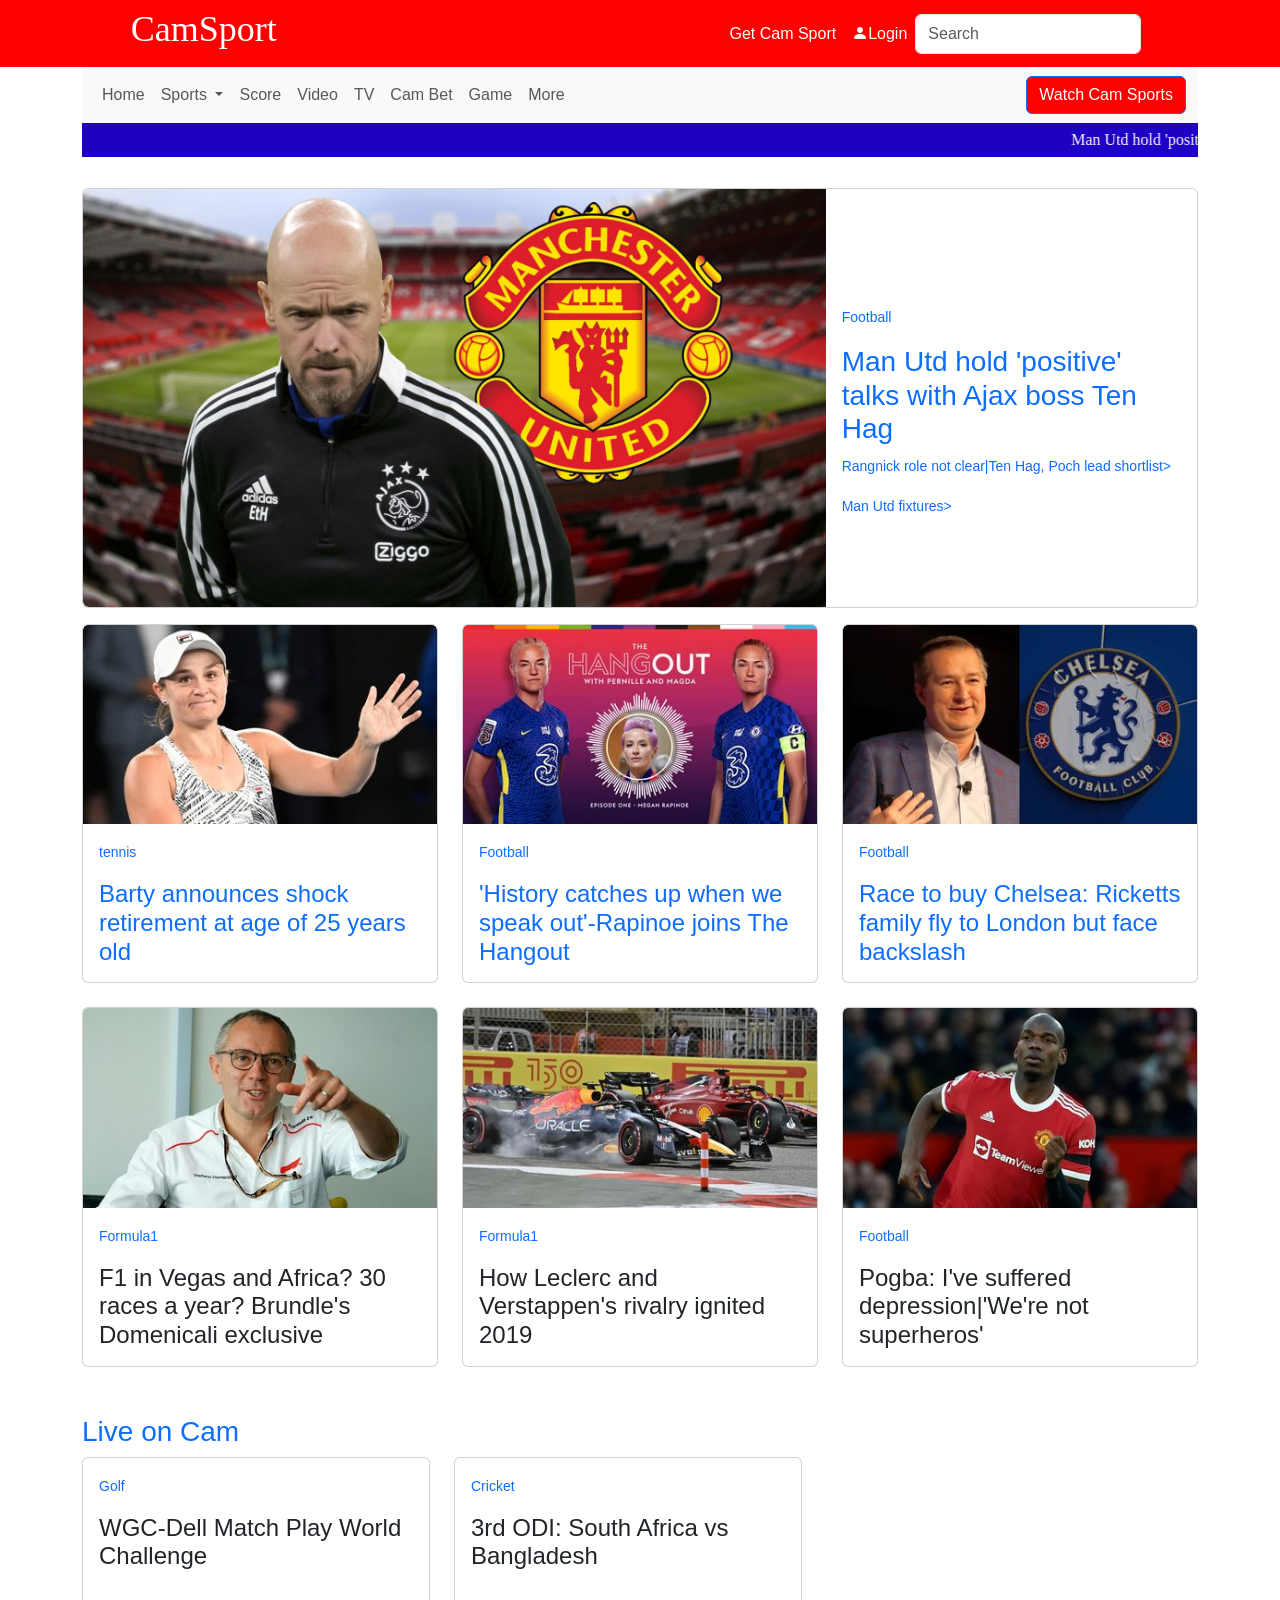
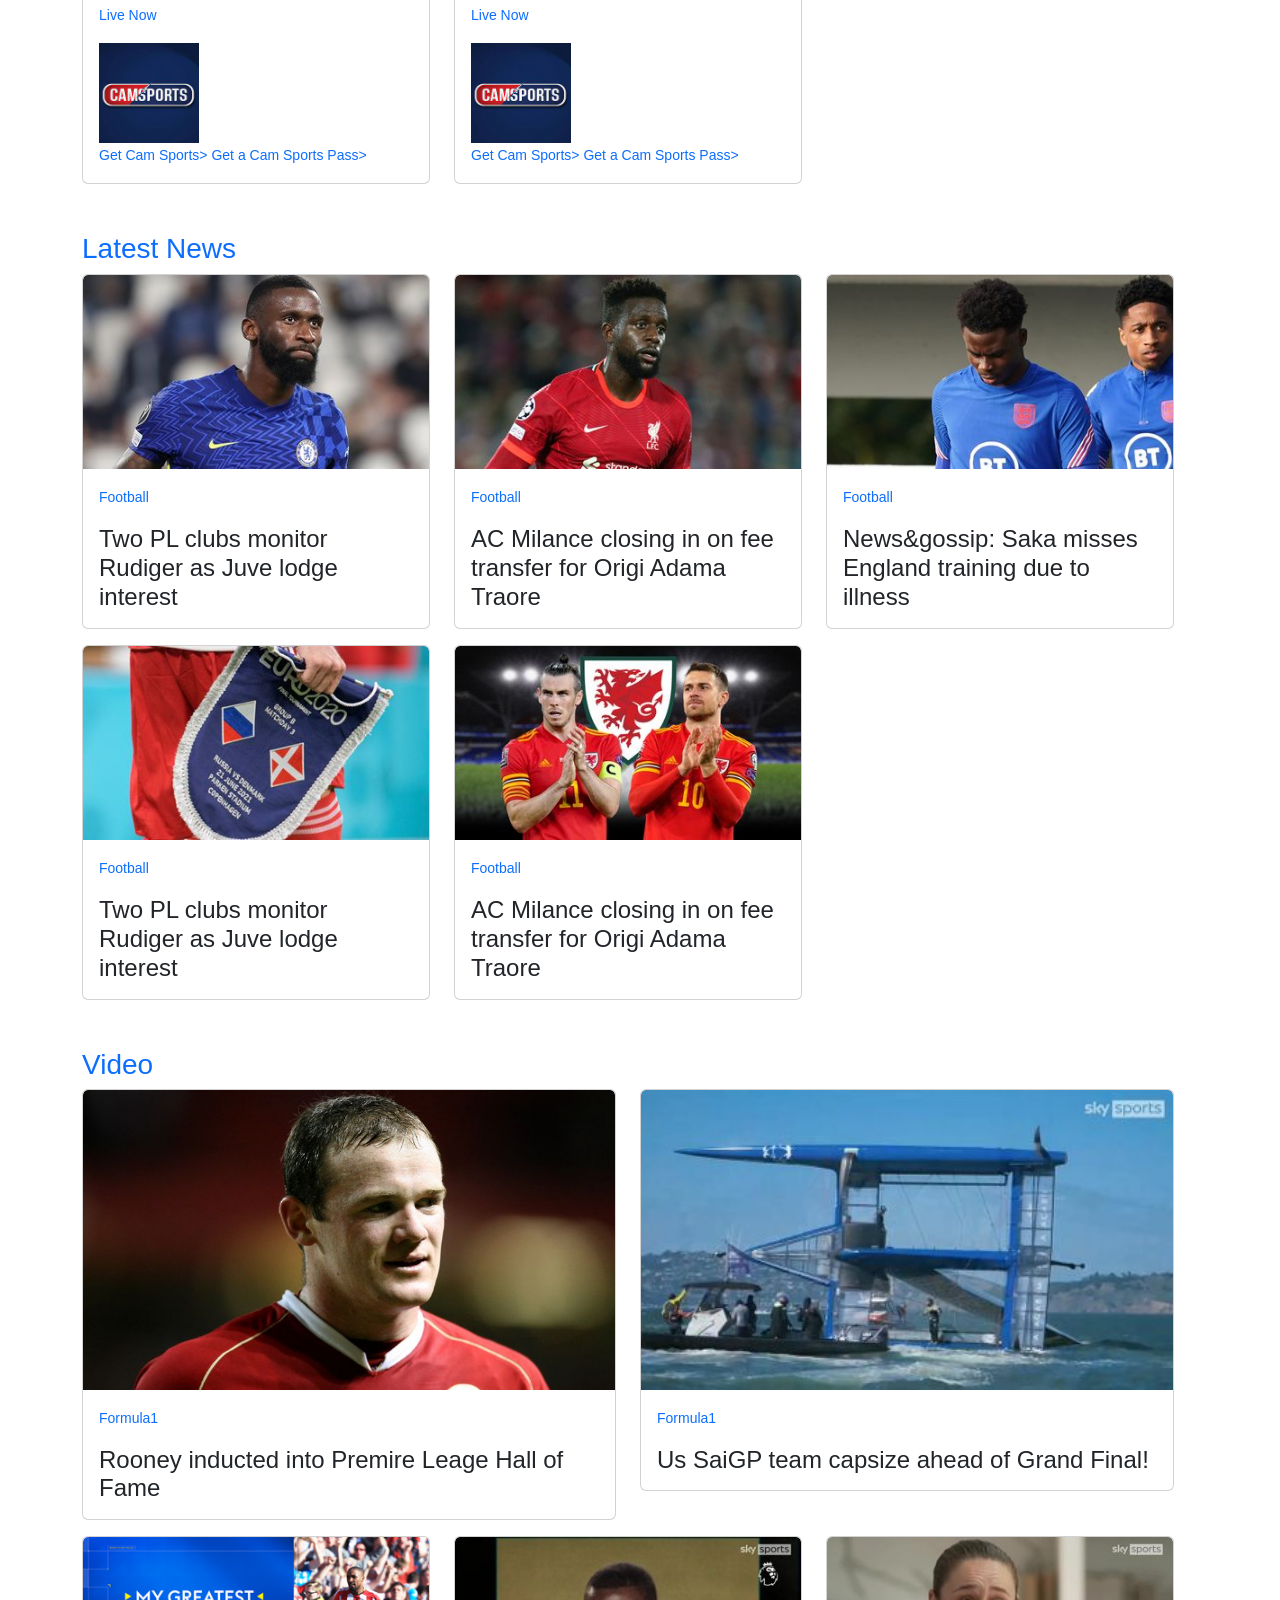
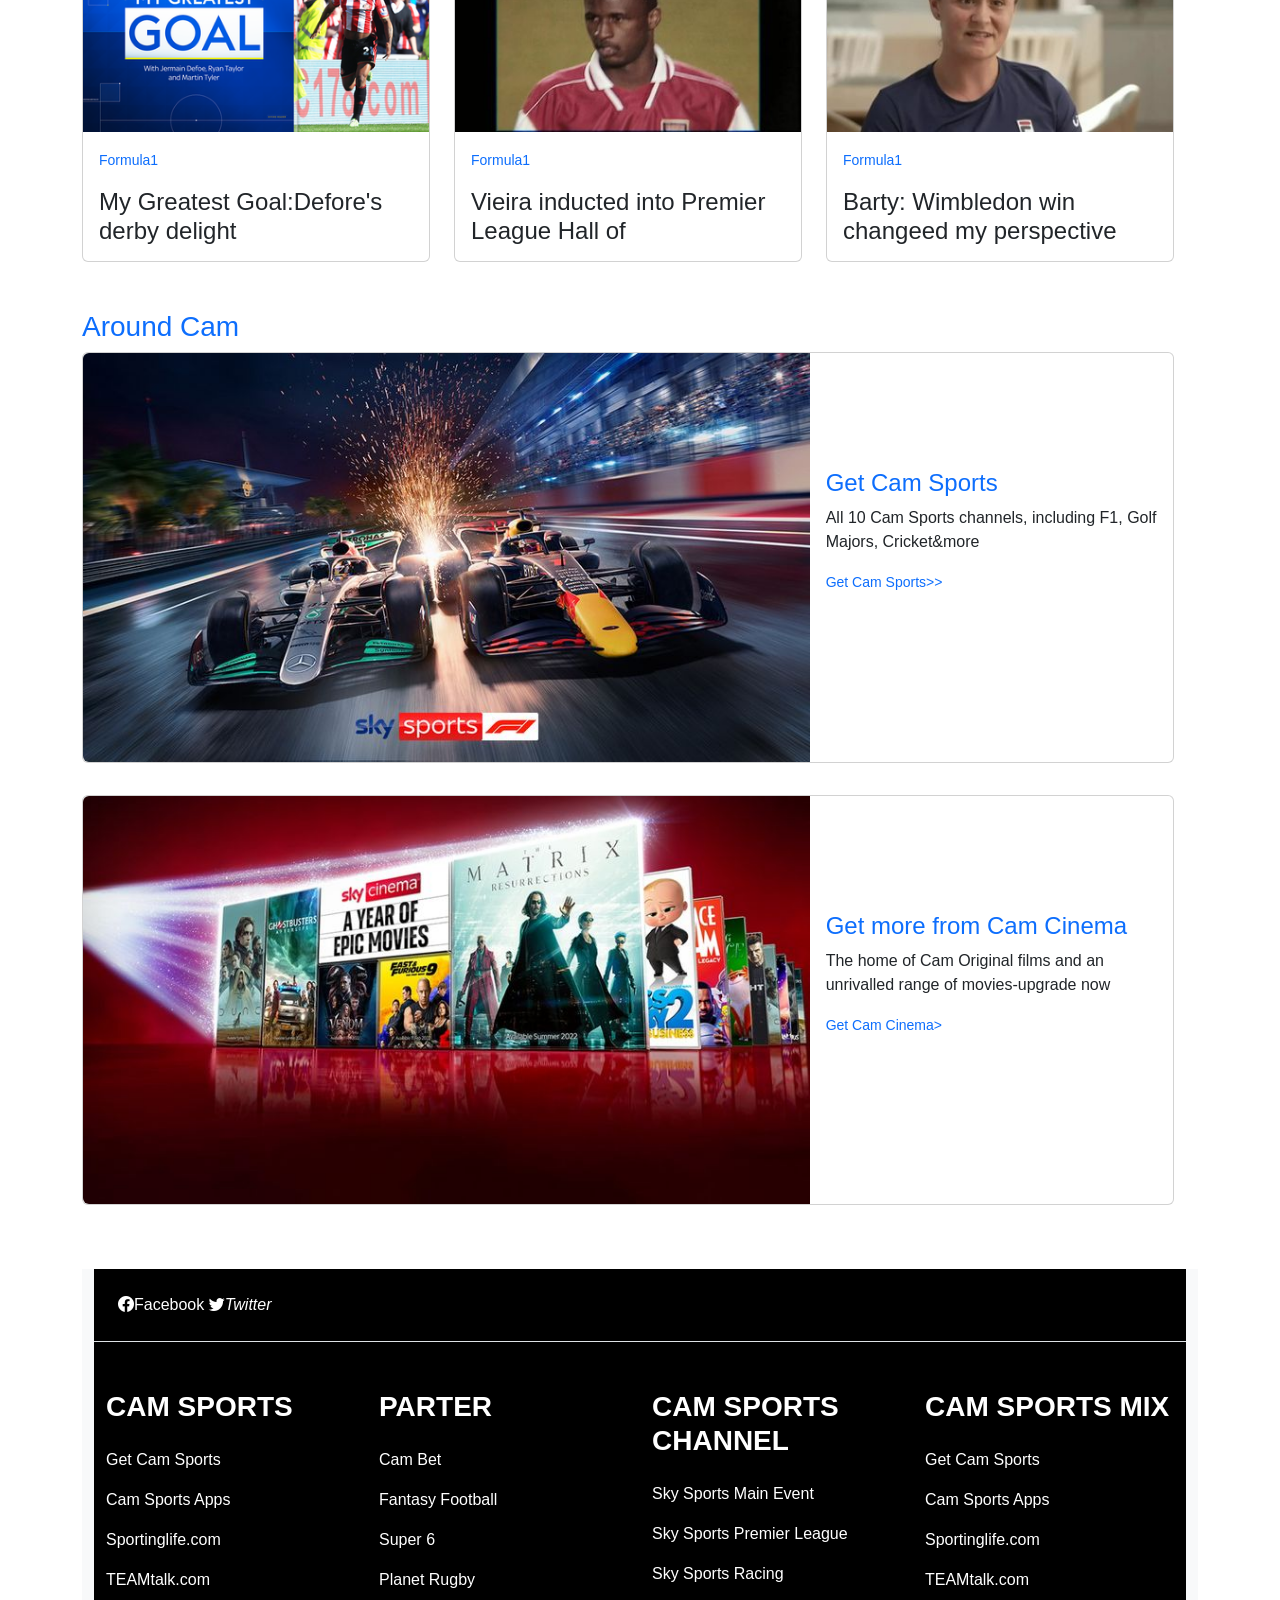
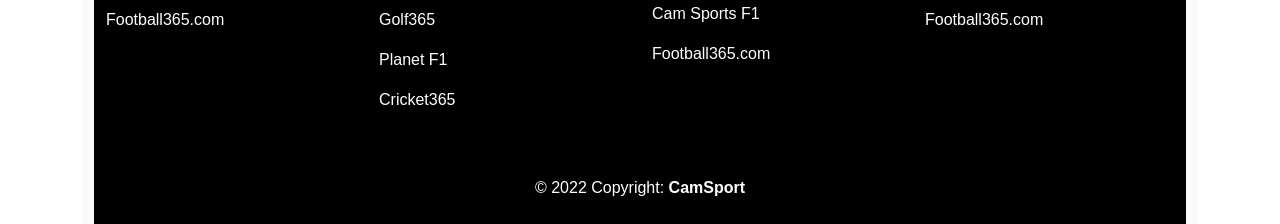
==== index.html @ a1d4f429 "Add files via upload" ====
<!DOCTYPE html>
<html lang="en">
<head>
  <script src="https://cdn.jsdelivr.net/npm/bootstrap@5.1.3/dist/js/bootstrap.bundle.min.js"integrity="sha384-ka7Sk0Gln4gmtz2MlQnikT1wXgYsOg+OMhuP+IlRH9sENBO0LRn5q+8nbTov4+1p"crossorigin="anonymous"></script>
  <link rel="icon" type="image/x-icon" href="images/Logo.jpg">
  <meta charset="UTF-8">
  <meta http-equiv="X-UA-Compatible" content="IE=edge">
  <meta name="viewport" content="width=device-width, initial-scale=1.0">
  <link href="https://cdn.jsdelivr.net/npm/bootstrap@5.1.3/dist/css/bootstrap.min.css" rel="stylesheet" integrity="sha384-1BmE4kWBq78iYhFldvKuhfTAU6auU8tT94WrHftjDbrCEXSU1oBoqyl2QvZ6jIW3" crossorigin="anonymous">
  <link rel="stylesheet" href="https://cdn.jsdelivr.net/npm/bootstrap-icons@1.5.0/font/bootstrap-icons.css">
  <link rel="stylesheet" href="style.css">
  <link rel="preconnect" href="https://fonts.googleapis.com">
  <link rel="preconnect" href="https://fonts.gstatic.com" crossorigin>
  <link href="https://fonts.googleapis.com/css2?family=Koulen&display=swap" rel="stylesheet">
  <title>CamSport</title>
</head>
<body >

    <!-- Header -->
    <div class="container-fluid con-color1">
        <div class="row ">
          <div class="col-lg-1"></div>
          <div class="col-lg-10 ">
            <nav class="navbar navbar-expand-lg navbar-light justify-content-start  ">
              <div class="container-fluid">
                <h3><a class="navbar-brand text-white" id="font" href="#">CamSport</a></h3>
                <button class="navbar-toggler text-white" type="button" data-bs-toggle="collapse" data-bs-target="#navbarNavAltMarkup" 
                aria-controls="navbarNavAltMarkup" aria-expanded="false" aria-label="Toggle navigation">
                  <span class="navbar-toggler-icon "></span>
                </button>
                <div class="collapse navbar-collapse justify-content-end " id="navbarNavAltMarkup">
                  <div class="navbar-nav">
                    
                    <a class="nav-link text-white" href="#">Get Cam Sport</a>
                    <a class="nav-link text-white" href="#"><i class="bi bi-person-fill"></i>Login</a>
                    <form class="d-flex">
                        <input class="form-control me-2" type="search" placeholder="Search" aria-label="Search">
                      </form>
                  </div>
                </div>
              </div>
            </nav>
          </div>
          <div class="col-lg-1 a"></div>
        </div>
      </div>
      <!-- Header Home -->
      <div class="container" id="font1">
          <div class="row">
              <div class="col-lg-12">
                <nav class="navbar navbar-expand-lg navbar-light bg-light">
                    <div class="container-fluid ">
                      <div class="collapse navbar-collapse" id="navbarNav">
                        <ul class="navbar-nav">
                          <li class="nav-item"><a class="nav-link" href="../HomePage/index.html">Home</a></li>
                          <li class="nav-item dropdown">
                            <a class="nav-link dropdown-toggle" href="#" id="navbarDarkDropdownMenuLink" role="button" data-bs-toggle="dropdown" aria-expanded="false">
                              Sports
                            </a>
                            <ul class="dropdown-menu" aria-labelledby="navbarDarkDropdownMenuLink">
                              <li><a class="dropdown-item" href="../Content-football/content.html">Football</a></li>
                              <li><a class="dropdown-item" href="#">F1</a></li>
                              <li><a class="dropdown-item" href="#">Tennis</a></li>
                              <li><a class="dropdown-item" href="#">Crickets</a></li>
                              <li><a class="dropdown-item" href="#">Racing</a></li>
                              <li><a class="dropdown-item" href="#">NBA</a></li>
                              <li><a class="dropdown-item" href="#">Goal</a></li>
                              <li><a class="dropdown-item" href="#">NFL</a></li>
                            </ul>
                          </li>
                          <li class="nav-item"><a class="nav-link" href="#">Score</a></li>
                          <li class="nav-item"><a class="nav-link" href="#">Video</a></li>
                          <li class="nav-item"><a class="nav-link" href="../TV/tv.html">TV</a></li>
                          <li class="nav-item"><a class="nav-link" href="#">Cam Bet</a></li>
                          <li class="nav-item"><a class="nav-link" href="#">Game</a></li>
                          <li class="nav-item"><a class="nav-link" href="#">More</a></li>
                        </ul>
                      </div>
                      <button type="button" class="btn btn-primary justify-content-end con-color1">Watch Cam Sports</button>
                    </div>
                  </nav>
              </div>
          </div>
          <div><marquee style="background-color: rgb(30, 0, 197);color:white;font-family: Cambria, Cochin, Georgia, Times, 'Times New Roman', serif;padding: 5px;">Man Utd hold 'positive' talks with Ajax boss Ten Hag.   &emsp;  <span>Rangnick role not clear|Ten Hag, Poch lead shortlist &emsp; Ronaldo have plan to play with messi if possibla: &emsp; Messi: At Camnu i have alot of things with, it is my live, I'll stay for along as i can.</span></marquee></div>
      </div><br>
      <div class="container ">
          <div class="row ">
            <div class="col-lg-12">
                <div class="card mb-3 " style="max-width: 100%;">
                    <div class="row g-0 ">
                      <div class="col-lg-8 image-hover">
                        <a href="../ManU/manu.html"><img src="images/Man.jpg" class="img-fluid rounded-start" alt="..."></a>
                      </div>
                      <div class="col-lg-4">
                        <div class="card-body center">
                          <p class="card-text"><small class="text-muted"><a href="#">Football</a></small></p>
                          <h3 class="card-text"><a href="../ManU/manu.html">Man Utd hold 'positive' talks with Ajax boss Ten Hag</a></h3>
                          <p class="card-text"><small class="text-muted"><a href="../ManU/">Rangnick role not clear|Ten Hag, Poch lead shortlist></a></small></p>
                          <p class="card-text"><small class="text-muted"><a href="../ManU/">Man Utd fixtures></a></small></p>
                        </div>
                      </div>
                    </div>
                  </div>
              </div>
          </div>
      </div>
      <div class="container ">
        <div class="row">
          <div class="col-lg-4">
            <div class="card min-h-100 image-hover">
                <a href="../Tennis/Tennis.html"><img src="images/tn1.jpg" class="card-img-top" alt="..."></a>
                <div class="card-body">
                    <p class="card-text"><small class="text-muted"><a href="#">tennis</a></small></p>
                    <a href="../Tennis/Tennis.html"><h4 class="card-text">Barty announces shock retirement at age of 25 years old</h4></a>
                </div>
            </div>
          </div>
          <div class="col-lg-4">
            <div class="card min-h-100 image-hover">
                <img src="images/f1.jpg" class="card-img-top" alt="...">
                <div class="card-body">
                    <p class="card-text"><small class="text-muted"><a href="#">Football</a></small></p>
                  <a href="#"><h4 class="card-text">'History catches up when we speak out'-Rapinoe joins The Hangout</h4></a>
                </div>
              </div>
          </div>
          <div class="col-lg-4">
            <div class="card h-100 image-hover">
                <img src="images/f2.jpg" class="card-img-top" alt="...">
                <div class="card-body">
                    <p class="card-text"><small class="text-muted"><a href="#">Football</a></small></p>
                    <a href="#"><h4 class="card-text">Race to buy Chelsea: Ricketts family fly to London but face backslash</h4>
                </div>
              </div>
          </div>
        </div><br>
        <div class="row">
            <div class="col-lg-4">
                <div class="card min-h-100 image-hover">
                    <img src="images/fl1.jpg" class="card-img-top" alt="...">
                    <div class="card-body">
                        <p class="card-text"><small class="text-muted"><a href="#">Formula1</a></small></p>
                      <h4 class="card-text">F1 in Vegas and Africa? 30 races a year? Brundle's Domenicali exclusive</h4>
                    </div>
                </div>
              </div>
              <div class="col-lg-4">
                <div class="card min-h-100 image-hover">
                    <img src="images/fl2.jpg" class="card-img-top" alt="...">
                    <div class="card-body">
                        <p class="card-text"><small class="text-muted"><a href="#">Formula1</a></small></p>
                      <h4 class="card-text">How Leclerc and Verstappen's rivalry ignited 2019</h4>
                    </div>
                </div>
              </div>
              <div class="col-lg-4">
                <div class="card mb-5 image-hover">
                    <img src="images/f3.jpg" class="card-img-top" alt="...">
                    <div class="card-body">
                        <p class="card-text"><small class="text-muted"><a href="#">Football</a></small></p>
                      <h4 class="card-text">Pogba: I've suffered depression|'We're not superheros'</h4>
                    </div>
                  </div>
              </div>
              <!-- Row3 -->
              <h3><a href="#">Live on Cam</a></h3><br>
              <div class="row">
                <div class="col-lg-4"> 
                    <div class="card min-h-100 image-hover">
                      
                        <div class="card-body">
                            <p class="card-text"><small class="text-muted"><a href="#">Golf</a></small></p>
                          <h4 class="card-text">WGC-Dell Match Play World Challenge</h4><br>
                          <p class="card-text"><small class="text-muted"><a href="#">Live Now</a></small></p>
                          <img src="images/Logo.jpg" width="100px" alt="...">
                          <p class="card-text"><small class="text-muted"><a href="#">Get Cam Sports></a>  <a href="#">Get a Cam Sports Pass></a></small></p>
                        </div>
                    </div>
                  </div>
                  <div class="col-lg-4">
                    <div class="card mb-5 image-hover">
                        <div class="card-body">
                            <p class="card-text"><small class="text-muted"><a href="#">Cricket</a></small></p>
                          <h4 class="card-text">3rd ODI: South Africa vs Bangladesh</h4><br>
                          <p class="card-text"><small class="text-muted"><a href="#">Live Now</a></small></p>
                          <img src="images/Logo.jpg" width="100px" alt="...">
                          <p class="card-text"><small class="text-muted"><a href="#">Get Cam Sports></a>  <a href="#">Get a Cam Sports Pass></a></small></p>
                        </div>
                    </div>
                  </div>
                  <div class="col-lg-4 mb-5"></div>
                </div>
                <!-- Row4 -->
                <h3><a href="#">Latest News</a></h3>
              <div class="row">
                <div class="col-lg-4 mb-3">
                    <div class="card min-h-100 image-hover">
                        <img src="images/f4.jpg" class="card-img-top" alt="...">
                        <div class="card-body">
                            <p class="card-text"><small class="text-muted"><a href="#">Football</a></small></p>
                          <h4 class="card-text">Two PL clubs monitor Rudiger as Juve lodge interest</h4>
                        </div>
                    </div>
                  </div>
                  <div class="col-lg-4">
                    <div class="card min-h-100 image-hover">
                        <img src="images/f5.jpg" class="card-img-top" alt="...">
                        <div class="card-body">
                            <p class="card-text"><small class="text-muted"><a href="#">Football</a></small></p>
                          <h4 class="card-text">AC Milance closing in on fee transfer for Origi Adama Traore</h4>
                        </div>
                    </div>
                  </div>
                  <div class="col-lg-4">
                    <div class="card min-h-100 image-hover">
                        <img src="images/f6.jpg" class="card-img-top" alt="...">
                        <div class="card-body">
                            <p class="card-text"><small class="text-muted"><a href="#">Football</a></small></p>
                          <h4 class="card-text">News&gossip: Saka misses England training due to illness</h4>
                        </div>
                    </div>
                  </div>
                </div><br></br>
                <!-- row5 -->
                <div class="row">
                    <div class="col-lg-4 mb-5">
                        <div class="card min-h-100 image-hover">
                            <img src="images/f7.jpg" class="card-img-top" alt="...">
                            <div class="card-body">
                                <p class="card-text"><small class="text-muted"><a href="#">Football</a></small></p>
                              <h4 class="card-text">Two PL clubs monitor Rudiger as Juve lodge interest</h4>
                            </div>
                        </div>
                      </div>
                      <div class="col-lg-4">
                        <div class="card min-h-100 image-hover">
                            <img src="images/f8.jpg" class="card-img-top" alt="...">
                            <div class="card-body">
                                <p class="card-text"><small class="text-muted"><a href="#">Football</a></small></p>
                              <h4 class="card-text">AC Milance closing in on fee transfer for Origi Adama Traore</h4>
                            </div>
                        </div>
                      </div>
                </div><br>
                <!-- Row6 -->
              <h3><a href="#">Video</a></h3>
              <div class="row">
                <div class="col-lg-6">
                    <div class="card min-h-100 mb-3 image-hover">
                        <img src="images/vdo1.jpg" class="card-img-top" alt="...">
                        <div class="card-body">
                            <p class="card-text"><small class="text-muted"><a href="#">Formula1</a></small></p>
                          <h4 class="card-text">Rooney inducted into Premire Leage Hall of Fame</h4>
                        </div>
                    </div>
                  </div>
                  <div class="col-lg-6">
                    <div class="card min-h-100 image-hover">
                        <img src="images/vdo2.jpg" class="card-img-top" alt="...">
                        <div class="card-body">
                            <p class="card-text"><small class="text-muted"><a href="#">Formula1</a></small></p>
                          <h4 class="card-text">Us SaiGP team capsize ahead of Grand Final!</h4>
                        </div>
                    </div>
                  </div>
            </div></br></br>
            <div class="row">
                <div class="col-lg-4 mb-5">
                    <div class="card min-h-100 image-hover">
                        <img src="images/vdo3.png" class="card-img-top" alt="...">
                        <div class="card-body">
                            <p class="card-text"><small class="text-muted"><a href="#">Formula1</a></small></p>
                          <h4 class="card-text">My Greatest Goal:Defore's derby delight</h4>
                        </div>
                    </div>
                  </div>
                  <div class="col-lg-4">
                    <div class="card min-h-100 image-hover">
                        <img src="images/vdo4.jpg" class="card-img-top" alt="...">
                        <div class="card-body">
                            <p class="card-text"><small class="text-muted"><a href="#">Formula1</a></small></p>
                          <h4 class="card-text">Vieira inducted into Premier League Hall of </h4>
                        </div>
                    </div>
                  </div>
                  <div class="col-lg-4">
                    <div class="card min-h-100 image-hover">
                        <img src="images/vdo5.jpg" class="card-img-top" alt="...">
                        <div class="card-body">
                            <p class="card-text"><small class="text-muted"><a href="#">Formula1</a></small></p>
                          <h4 class="card-text">Barty: Wimbledon win changeed my perspective</h4>
                        </div>
                    </div>
                  </div>
            </div>
            <a href="#"><h3>Around Cam</h3></a>
            <div class="row">
                <div class="col-lg-12 mb-3">
                    <div class="card mb-3" style="max-width: 100%;">
                        <div class="row g-0">
                          <div class="col-lg-8 image-hover">
                            <img src="images/cam1.jpg" class="img-fluid rounded-start" alt="...">
                          </div>
                          <div class="col-lg-4">
                            <div class="card-body center">
                              <h4 class="card-text"><a href="#">Get Cam Sports</a></h4>
                              <p class="card-text">All 10 Cam Sports channels, including F1, Golf Majors, Cricket&more</p>
                              <p class="card-text"><small class="text-muted"><a href="#">Get Cam Sports>></a></small></p>
                            </div>
                          </div>
                        </div>
                      </div>
                  </div>
            </div>
            <div class="row">
                <div class="col-lg-12">
                    <div class="card mb-3" style="max-width: 100%;">
                        <div class="row g-0">
                          <div class="col-lg-8 image-hover">
                            <img src="images/cam2.jpg" class="img-fluid rounded-start" alt="...">
                          </div>
                          <div class="col-lg-4">
                            <div class="card-body center">
                              <h4 class="card-text"><a href="#">Get more from Cam Cinema</a></h4>
                              <p class="card-text">The home of Cam Original films and an unrivalled range of movies-upgrade now</p>
                              <p class="card-text"><small class="text-muted"><a href="#">Get Cam Cinema></a></small></p>
                            </div>
                          </div>
                        </div>
                      </div>
                  </div>
            </div>
    </div>
    <!-- Footer -->
    <div class="container-fluid bg-light">
      <footer class="text-center text-lg-start headerColor text-muted mt-5 bg-black">
        <!-- Section: Social media -->
        <section
          class="d-flex justify-content-center justify-content-lg-between p-4 border-bottom">
          <!-- Left -->
          <div class="me-5 d-none d-lg-block textFont text-white">
            <span><i class="bi bi-facebook"></i>Facebook      <span>       <i class="bi bi-twitter">Twitter</i></span></span>
          </div>
          <!-- Left -->
      
          <!-- Right -->
          <div>
            <a href="" class="me-4 text-reset">
              <i class="fab fa-facebook-f"></i>
            </a>
            <a href="" class="me-4 text-reset">
              <i class="fab fa-twitter"></i>
            </a>
            <a href="" class="me-4 text-reset">
              <i class="fab fa-google"></i>
            </a>
            <a href="" class="me-4 text-reset">
              <i class="fab fa-instagram"></i>
            </a>
            <a href="" class="me-4 text-reset">
              <i class="fab fa-linkedin"></i>
            </a>
            <a href="" class="me-4 text-reset">
              <i class="fab fa-github"></i>
            </a>
          </div>
          <!-- Right -->
        </section>
        <!-- Section: Social media -->
      
        <!-- Section: Links  -->
        <section class="">
          <div class="container text-center text-md-start mt-5 text-white">
            <!-- Grid row -->
            <div class="row mt-3">
              <!-- Grid column -->
              <div class="col-md-3 col-lg-4 col-xl-3 mx-auto mb-4">
                <!-- Content -->
                <h3 class="text-uppercase fw-bold mb-4 textFont">Cam Sports</h6>
                <p class="textFont">Get Cam Sports</p>
                <p class="textFont">Cam Sports Apps</p>
                 <p class="textFont">Sportinglife.com</p>
                 <p class="textFont">TEAMtalk.com</p>
                 <p class="textFont">
                  Football365.com
                 </p>
              </div>
              <!-- Grid column -->
              <div class="col-md-3 col-lg-4 col-xl-3 mx-auto mb-4">
                <!-- Content -->
                <h3 class="text-uppercase fw-bold mb-4 textFont">
                  Parter
                </h6>
                <p class="textFont">
                 Cam Bet
                </p>
                <p class="textFont">
                  Fantasy Football
                 </p>
                 <p class="textFont">
                  Super 6
                 </p>
                 <p class="textFont">
                  Planet Rugby
                 </p>
                 <p class="textFont">
                  Golf365
                 </p>
                 <p class="textFont">
                  Planet F1
                 </p>
                 <p class="textFont">
                  Cricket365
                 </p>
              </div>
              <div class="col-md-3 col-lg-4 col-xl-3 mx-auto mb-4">
                <!-- Content -->
                <h3 class="text-uppercase fw-bold mb-4 textFont">
                  Cam Sports Channel
                </h6>
                <p class="textFont">
                  Sky Sports Main Event
                </p>
                <p class="textFont">
                  Sky Sports Premier League
                 </p>
                 <p class="textFont">
                  Sky Sports Racing
                 </p>
                 <p class="textFont">
                  Cam Sports F1
                 </p>
                 <p class="textFont">
                  Football365.com
                 </p>
              </div>
              <div class="col-md-3 col-lg-4 col-xl-3 mx-auto mb-4">
                <!-- Content -->
                <h3 class="text-uppercase fw-bold mb-4 textFont">
                  Cam Sports mix
                </h6>
                <p class="textFont">
                 Get Cam Sports
                </p>
                <p class="textFont">
                  Cam Sports Apps
                 </p>
                 <p class="textFont">
                  Sportinglife.com
                 </p>
                 <p class="textFont">
                  TEAMtalk.com
                 </p>
                 <p class="textFont">
                  Football365.com
                 </p>
              </div>
              <!-- Grid column -->
              
              <!-- Grid column -->
            </div>
            <!-- Grid row -->
          </div>
        </section>
        <!-- Section: Links  -->
      
        <!-- Copyright -->
        <div class="text-center text-white p-4" style="background-color: rgba(0, 0, 0, 0.05);">
          © 2022 Copyright:
          <a class="text-reset fw-bold" href="https://mdbootstrap.com/">CamSport</a>
        </div>
        <!-- Copyright -->
      </footer>
      </div>
<!-- Footer -->
</body>
</html>
---- style.css ----
body{
    background-color: rgb(255, 255, 255);
    font-family: sans-serif;
  }
.con-color1{
    background-color: red;
}
.tcolor{
    color: black;
}
#font{
    font-family: Eras Bold ITC;
    font-size: 36px;
}
.image-hover {
    overflow: hidden;
  }
  
  .image-hover img,
  .image-hover .thumb-title {
    transition: transform 0.4s;
    /* Animation */
  }
  
  .image-hover:hover  img {
    transform: scale(1.1);
  }
  
  .image-hover:hover .thumb-title {
    background: #0a62fb;
  }
div a{
    text-decoration: none;
}
.center{
  margin-top: 100px;
  font-family: sans-serif;
}
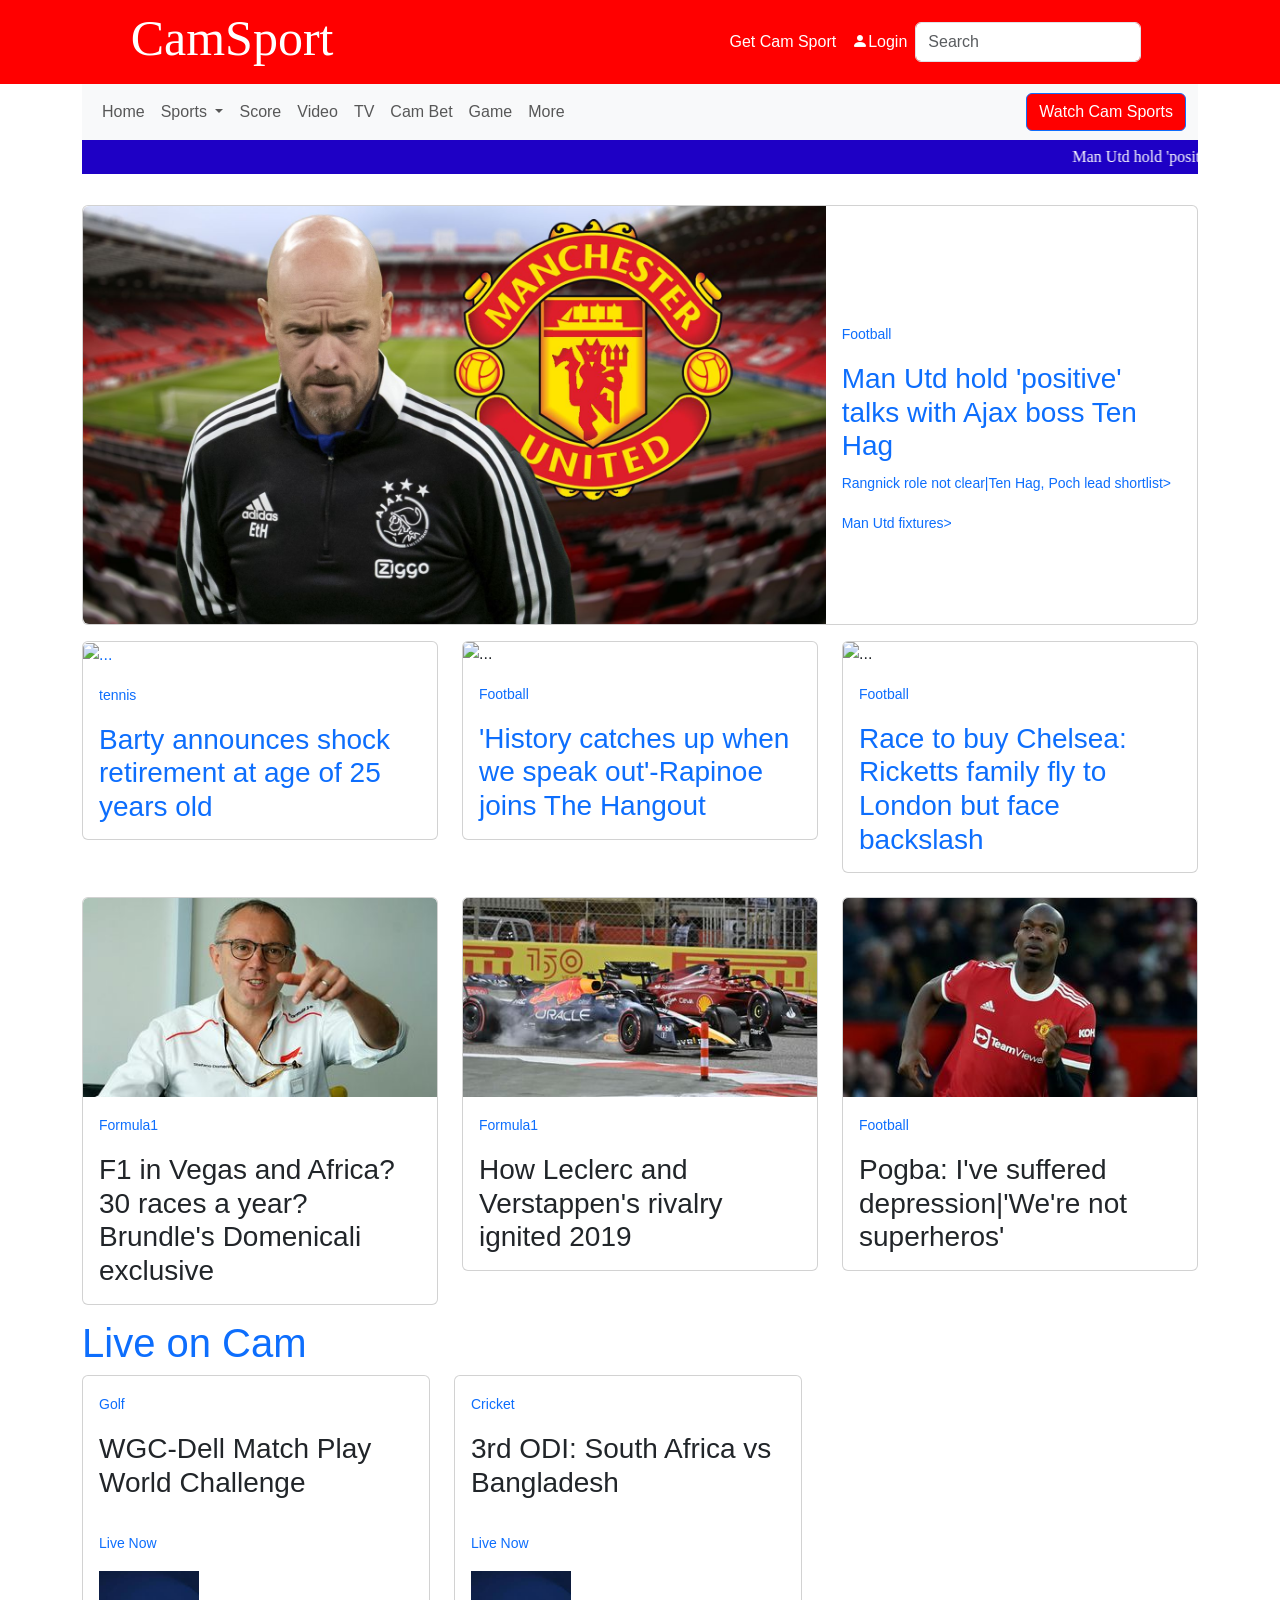
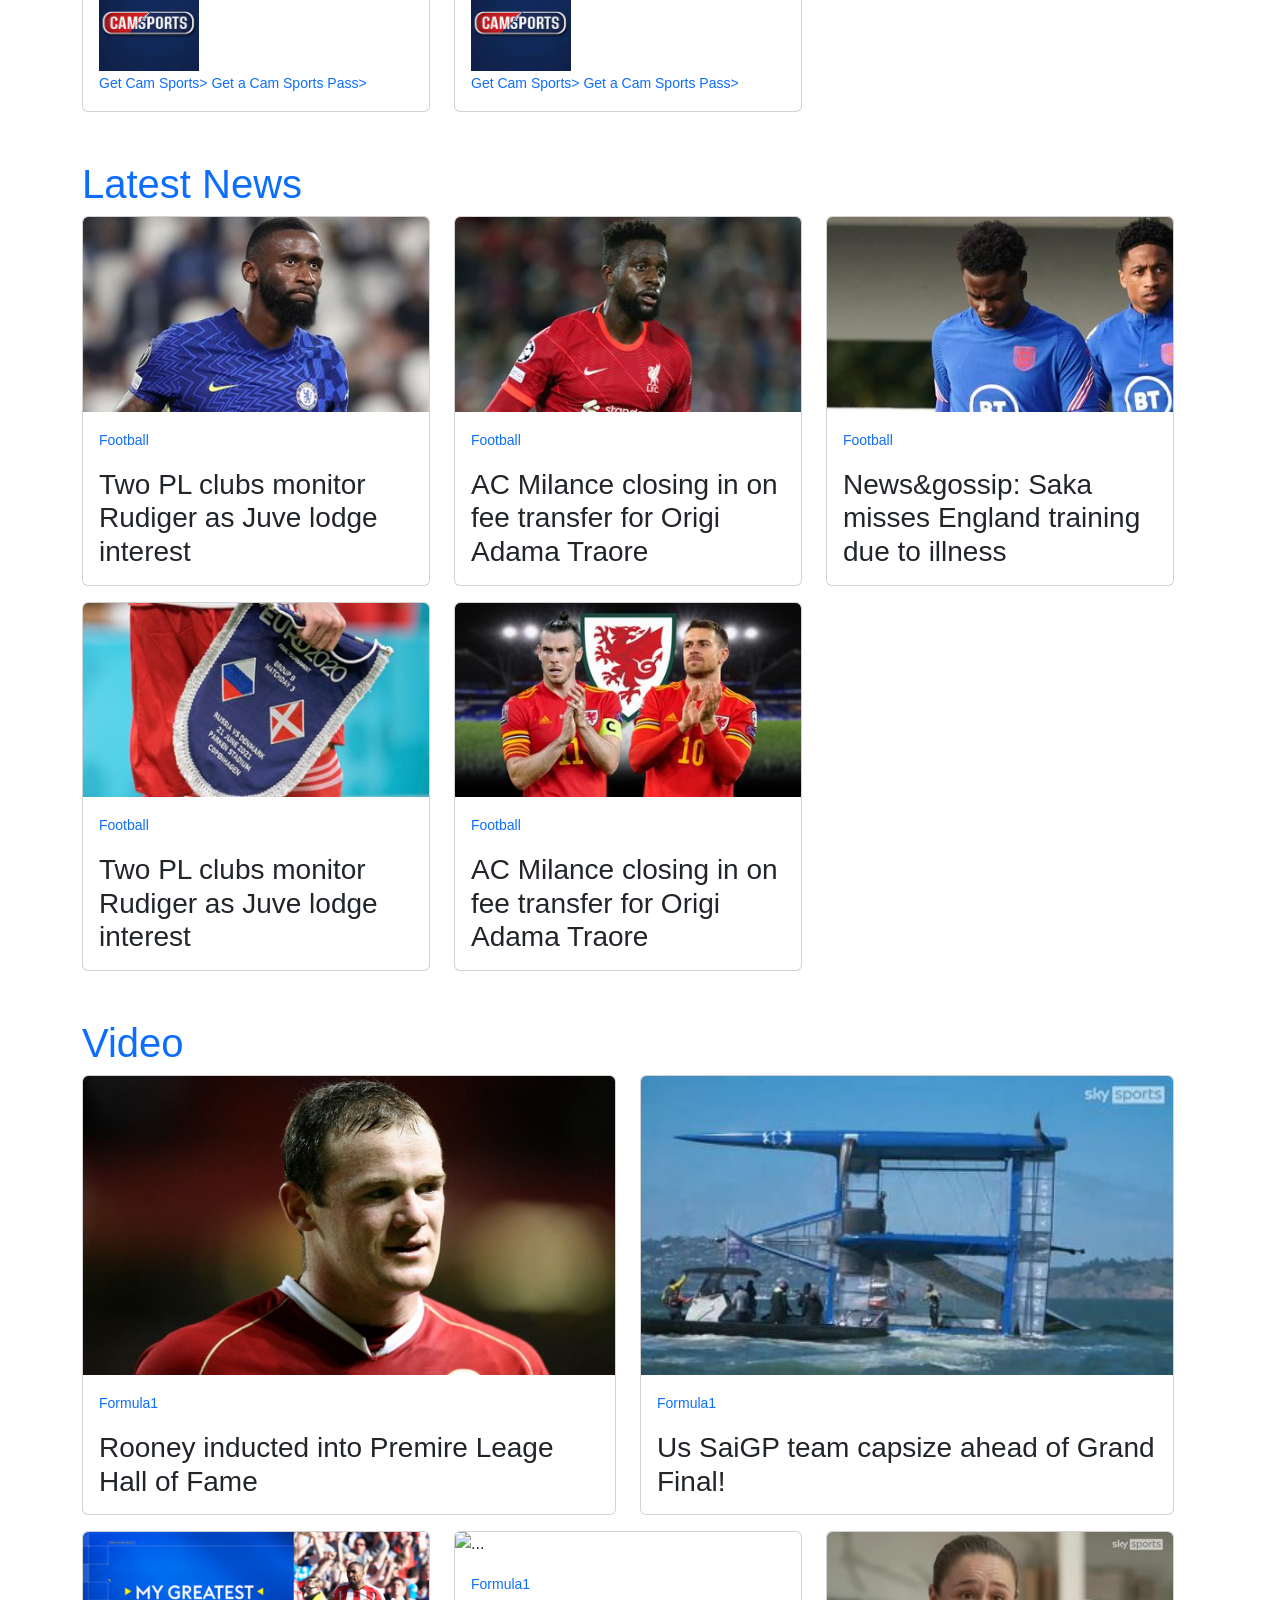
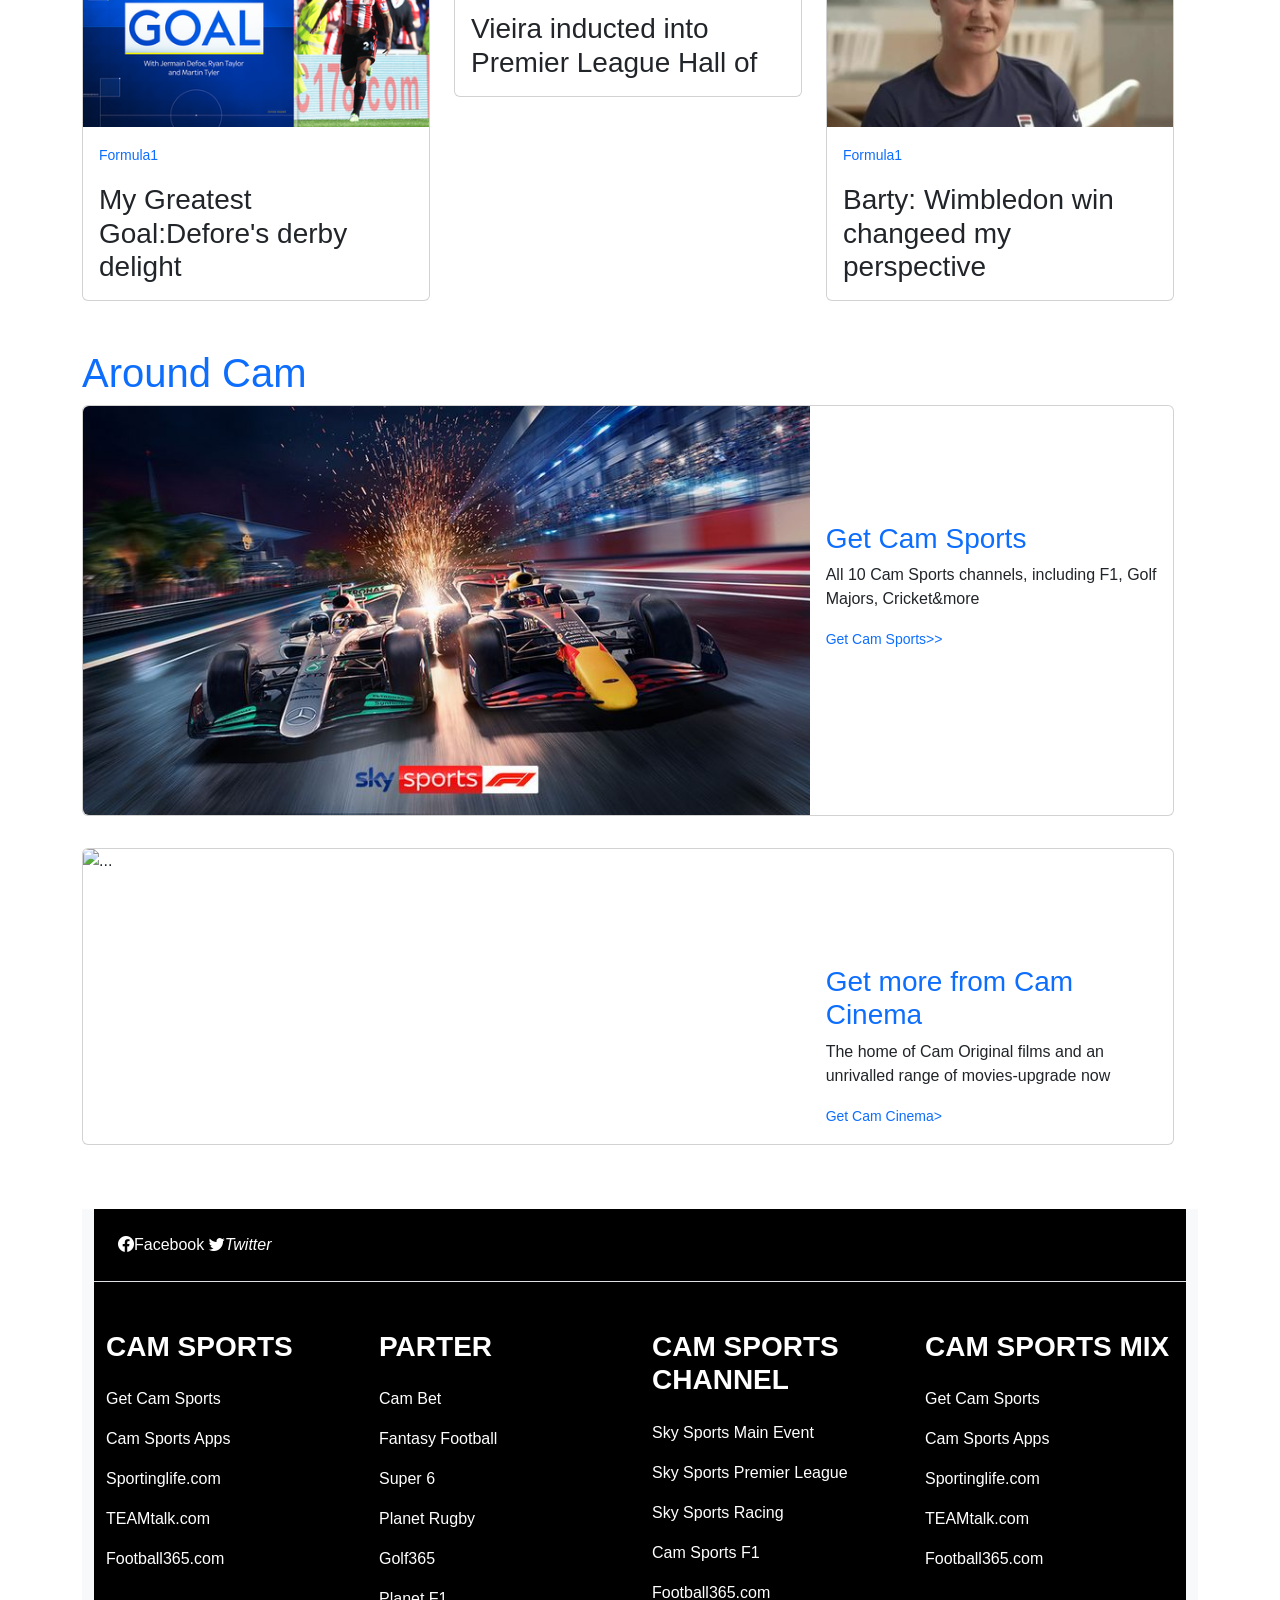
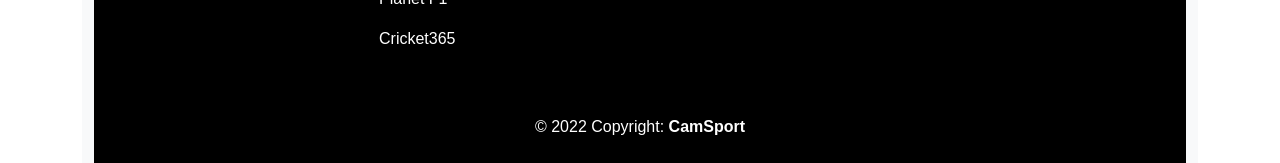
==== commit be15ef05: "Move homepage to root for GitHub Pages" ====
--- a/index.html
+++ b/index.html
@@ -22,8 +22,8 @@
           <div class="col-lg-1"></div>
           <div class="col-lg-10 ">
             <nav class="navbar navbar-expand-lg navbar-light justify-content-start  ">
-              <div class="container-fluid">
-                <h3><a class="navbar-brand text-white" id="font" href="#">CamSport</a></h3>
+              <div class="container-fluid  ">
+                <h2><a class="navbar-brand text-white" id="font" href="#">CamSport</a></h2>
                 <button class="navbar-toggler text-white" type="button" data-bs-toggle="collapse" data-bs-target="#navbarNavAltMarkup" 
                 aria-controls="navbarNavAltMarkup" aria-expanded="false" aria-label="Toggle navigation">
                   <span class="navbar-toggler-icon "></span>
@@ -58,7 +58,7 @@
                               Sports
                             </a>
                             <ul class="dropdown-menu" aria-labelledby="navbarDarkDropdownMenuLink">
-                              <li><a class="dropdown-item" href="../Content-football/content.html">Football</a></li>
+                              <li><a class="dropdown-item" href="../Content-football/f_index.html">Football</a></li>
                               <li><a class="dropdown-item" href="#">F1</a></li>
                               <li><a class="dropdown-item" href="#">Tennis</a></li>
                               <li><a class="dropdown-item" href="#">Crickets</a></li>
@@ -70,7 +70,7 @@
                           </li>
                           <li class="nav-item"><a class="nav-link" href="#">Score</a></li>
                           <li class="nav-item"><a class="nav-link" href="#">Video</a></li>
-                          <li class="nav-item"><a class="nav-link" href="../TV/tv.html">TV</a></li>
+                          <li class="nav-item"><a class="nav-link" href="../TV/index.html">TV</a></li>
                           <li class="nav-item"><a class="nav-link" href="#">Cam Bet</a></li>
                           <li class="nav-item"><a class="nav-link" href="#">Game</a></li>
                           <li class="nav-item"><a class="nav-link" href="#">More</a></li>
@@ -81,7 +81,7 @@
                   </nav>
               </div>
           </div>
-          <div><marquee style="background-color: rgb(30, 0, 197);color:white;font-family: Cambria, Cochin, Georgia, Times, 'Times New Roman', serif;padding: 5px;">Man Utd hold 'positive' talks with Ajax boss Ten Hag.   &emsp;  <span>Rangnick role not clear|Ten Hag, Poch lead shortlist &emsp; Ronaldo have plan to play with messi if possibla: &emsp; Messi: At Camnu i have alot of things with, it is my live, I'll stay for along as i can.</span></marquee></div>
+          <div><marquee style="background-color: rgb(30, 0, 197);color:white;font-family: Cambria, Cochin, Georgia, Times, 'Times New Roman', serif;padding: 5px;">Man Utd hold 'positive' talks with Ajax boss Ten Hag.    <span>Rangnick role not clear|Ten Hag, Poch lead shortlist </span></marquee></div>
       </div><br>
       <div class="container ">
           <div class="row ">
@@ -89,12 +89,12 @@
                 <div class="card mb-3 " style="max-width: 100%;">
                     <div class="row g-0 ">
                       <div class="col-lg-8 image-hover">
-                        <a href="../ManU/manu.html"><img src="images/Man.jpg" class="img-fluid rounded-start" alt="..."></a>
+                        <a href="../ManU/index.html"><img src="images/Man.jpg" class="img-fluid rounded-start" alt="..."></a>
                       </div>
                       <div class="col-lg-4">
                         <div class="card-body center">
                           <p class="card-text"><small class="text-muted"><a href="#">Football</a></small></p>
-                          <h3 class="card-text"><a href="../ManU/manu.html">Man Utd hold 'positive' talks with Ajax boss Ten Hag</a></h3>
+                          <h3 class="card-text"><a href="../ManU/index.html">Man Utd hold 'positive' talks with Ajax boss Ten Hag</a></h3>
                           <p class="card-text"><small class="text-muted"><a href="../ManU/">Rangnick role not clear|Ten Hag, Poch lead shortlist></a></small></p>
                           <p class="card-text"><small class="text-muted"><a href="../ManU/">Man Utd fixtures></a></small></p>
                         </div>
@@ -111,7 +111,7 @@
                 <a href="../Tennis/Tennis.html"><img src="images/tn1.jpg" class="card-img-top" alt="..."></a>
                 <div class="card-body">
                     <p class="card-text"><small class="text-muted"><a href="#">tennis</a></small></p>
-                    <a href="../Tennis/Tennis.html"><h4 class="card-text">Barty announces shock retirement at age of 25 years old</h4></a>
+                    <a href="Tennis/index.html"><h3 class="card-text">Barty announces shock retirement at age of 25 years old</h3></a>
                 </div>
             </div>
           </div>
@@ -120,7 +120,7 @@
                 <img src="images/f1.jpg" class="card-img-top" alt="...">
                 <div class="card-body">
                     <p class="card-text"><small class="text-muted"><a href="#">Football</a></small></p>
-                  <a href="#"><h4 class="card-text">'History catches up when we speak out'-Rapinoe joins The Hangout</h4></a>
+                  <a href="#"><h3 class="card-text">'History catches up when we speak out'-Rapinoe joins The Hangout</h3></a>
                 </div>
               </div>
           </div>
@@ -129,7 +129,7 @@
                 <img src="images/f2.jpg" class="card-img-top" alt="...">
                 <div class="card-body">
                     <p class="card-text"><small class="text-muted"><a href="#">Football</a></small></p>
-                    <a href="#"><h4 class="card-text">Race to buy Chelsea: Ricketts family fly to London but face backslash</h4>
+                    <a href="#"><h3 class="card-text">Race to buy Chelsea: Ricketts family fly to London but face backslash</h3>
                 </div>
               </div>
           </div>
@@ -140,7 +140,7 @@
                     <img src="images/fl1.jpg" class="card-img-top" alt="...">
                     <div class="card-body">
                         <p class="card-text"><small class="text-muted"><a href="#">Formula1</a></small></p>
-                      <h4 class="card-text">F1 in Vegas and Africa? 30 races a year? Brundle's Domenicali exclusive</h4>
+                      <h3 class="card-text">F1 in Vegas and Africa? 30 races a year? Brundle's Domenicali exclusive</h3>
                     </div>
                 </div>
               </div>
@@ -149,7 +149,7 @@
                     <img src="images/fl2.jpg" class="card-img-top" alt="...">
                     <div class="card-body">
                         <p class="card-text"><small class="text-muted"><a href="#">Formula1</a></small></p>
-                      <h4 class="card-text">How Leclerc and Verstappen's rivalry ignited 2019</h4>
+                      <h3 class="card-text">How Leclerc and Verstappen's rivalry ignited 2019</h3>
                     </div>
                 </div>
               </div>
@@ -158,19 +158,19 @@
                     <img src="images/f3.jpg" class="card-img-top" alt="...">
                     <div class="card-body">
                         <p class="card-text"><small class="text-muted"><a href="#">Football</a></small></p>
-                      <h4 class="card-text">Pogba: I've suffered depression|'We're not superheros'</h4>
+                      <h3 class="card-text">Pogba: I've suffered depression|'We're not superheros'</h3>
                     </div>
                   </div>
               </div>
               <!-- Row3 -->
-              <h3><a href="#">Live on Cam</a></h3><br>
+              <h1><a href="#">Live on Cam</a></h1><br>
               <div class="row">
                 <div class="col-lg-4"> 
                     <div class="card min-h-100 image-hover">
                       
                         <div class="card-body">
                             <p class="card-text"><small class="text-muted"><a href="#">Golf</a></small></p>
-                          <h4 class="card-text">WGC-Dell Match Play World Challenge</h4><br>
+                          <h3 class="card-text">WGC-Dell Match Play World Challenge</h3><br>
                           <p class="card-text"><small class="text-muted"><a href="#">Live Now</a></small></p>
                           <img src="images/Logo.jpg" width="100px" alt="...">
                           <p class="card-text"><small class="text-muted"><a href="#">Get Cam Sports></a>  <a href="#">Get a Cam Sports Pass></a></small></p>
@@ -181,7 +181,7 @@
                     <div class="card mb-5 image-hover">
                         <div class="card-body">
                             <p class="card-text"><small class="text-muted"><a href="#">Cricket</a></small></p>
-                          <h4 class="card-text">3rd ODI: South Africa vs Bangladesh</h4><br>
+                          <h3 class="card-text">3rd ODI: South Africa vs Bangladesh</h3><br>
                           <p class="card-text"><small class="text-muted"><a href="#">Live Now</a></small></p>
                           <img src="images/Logo.jpg" width="100px" alt="...">
                           <p class="card-text"><small class="text-muted"><a href="#">Get Cam Sports></a>  <a href="#">Get a Cam Sports Pass></a></small></p>
@@ -191,14 +191,14 @@
                   <div class="col-lg-4 mb-5"></div>
                 </div>
                 <!-- Row4 -->
-                <h3><a href="#">Latest News</a></h3>
+                <h1><a href="#">Latest News</a></h1>
               <div class="row">
                 <div class="col-lg-4 mb-3">
                     <div class="card min-h-100 image-hover">
                         <img src="images/f4.jpg" class="card-img-top" alt="...">
                         <div class="card-body">
                             <p class="card-text"><small class="text-muted"><a href="#">Football</a></small></p>
-                          <h4 class="card-text">Two PL clubs monitor Rudiger as Juve lodge interest</h4>
+                          <h3 class="card-text">Two PL clubs monitor Rudiger as Juve lodge interest</h3>
                         </div>
                     </div>
                   </div>
@@ -207,7 +207,7 @@
                         <img src="images/f5.jpg" class="card-img-top" alt="...">
                         <div class="card-body">
                             <p class="card-text"><small class="text-muted"><a href="#">Football</a></small></p>
-                          <h4 class="card-text">AC Milance closing in on fee transfer for Origi Adama Traore</h4>
+                          <h3 class="card-text">AC Milance closing in on fee transfer for Origi Adama Traore</h3>
                         </div>
                     </div>
                   </div>
@@ -216,7 +216,7 @@
                         <img src="images/f6.jpg" class="card-img-top" alt="...">
                         <div class="card-body">
                             <p class="card-text"><small class="text-muted"><a href="#">Football</a></small></p>
-                          <h4 class="card-text">News&gossip: Saka misses England training due to illness</h4>
+                          <h3 class="card-text">News&gossip: Saka misses England training due to illness</h3>
                         </div>
                     </div>
                   </div>
@@ -228,7 +228,7 @@
                             <img src="images/f7.jpg" class="card-img-top" alt="...">
                             <div class="card-body">
                                 <p class="card-text"><small class="text-muted"><a href="#">Football</a></small></p>
-                              <h4 class="card-text">Two PL clubs monitor Rudiger as Juve lodge interest</h4>
+                              <h3 class="card-text">Two PL clubs monitor Rudiger as Juve lodge interest</h3>
                             </div>
                         </div>
                       </div>
@@ -237,20 +237,20 @@
                             <img src="images/f8.jpg" class="card-img-top" alt="...">
                             <div class="card-body">
                                 <p class="card-text"><small class="text-muted"><a href="#">Football</a></small></p>
-                              <h4 class="card-text">AC Milance closing in on fee transfer for Origi Adama Traore</h4>
+                              <h3 class="card-text">AC Milance closing in on fee transfer for Origi Adama Traore</h3>
                             </div>
                         </div>
                       </div>
                 </div><br>
                 <!-- Row6 -->
-              <h3><a href="#">Video</a></h3>
+              <h1><a href="#">Video</a></h1>
               <div class="row">
                 <div class="col-lg-6">
                     <div class="card min-h-100 mb-3 image-hover">
                         <img src="images/vdo1.jpg" class="card-img-top" alt="...">
                         <div class="card-body">
                             <p class="card-text"><small class="text-muted"><a href="#">Formula1</a></small></p>
-                          <h4 class="card-text">Rooney inducted into Premire Leage Hall of Fame</h4>
+                          <h3 class="card-text">Rooney inducted into Premire Leage Hall of Fame</h3>
                         </div>
                     </div>
                   </div>
@@ -259,7 +259,7 @@
                         <img src="images/vdo2.jpg" class="card-img-top" alt="...">
                         <div class="card-body">
                             <p class="card-text"><small class="text-muted"><a href="#">Formula1</a></small></p>
-                          <h4 class="card-text">Us SaiGP team capsize ahead of Grand Final!</h4>
+                          <h3 class="card-text">Us SaiGP team capsize ahead of Grand Final!</h3>
                         </div>
                     </div>
                   </div>
@@ -270,7 +270,7 @@
                         <img src="images/vdo3.png" class="card-img-top" alt="...">
                         <div class="card-body">
                             <p class="card-text"><small class="text-muted"><a href="#">Formula1</a></small></p>
-                          <h4 class="card-text">My Greatest Goal:Defore's derby delight</h4>
+                          <h3 class="card-text">My Greatest Goal:Defore's derby delight</h3>
                         </div>
                     </div>
                   </div>
@@ -279,7 +279,7 @@
                         <img src="images/vdo4.jpg" class="card-img-top" alt="...">
                         <div class="card-body">
                             <p class="card-text"><small class="text-muted"><a href="#">Formula1</a></small></p>
-                          <h4 class="card-text">Vieira inducted into Premier League Hall of </h4>
+                          <h3 class="card-text">Vieira inducted into Premier League Hall of </h3>
                         </div>
                     </div>
                   </div>
@@ -288,12 +288,12 @@
                         <img src="images/vdo5.jpg" class="card-img-top" alt="...">
                         <div class="card-body">
                             <p class="card-text"><small class="text-muted"><a href="#">Formula1</a></small></p>
-                          <h4 class="card-text">Barty: Wimbledon win changeed my perspective</h4>
+                          <h3 class="card-text">Barty: Wimbledon win changeed my perspective</h3>
                         </div>
                     </div>
                   </div>
             </div>
-            <a href="#"><h3>Around Cam</h3></a>
+            <a href="#"><h1>Around Cam</h1></a>
             <div class="row">
                 <div class="col-lg-12 mb-3">
                     <div class="card mb-3" style="max-width: 100%;">
@@ -303,7 +303,7 @@
                           </div>
                           <div class="col-lg-4">
                             <div class="card-body center">
-                              <h4 class="card-text"><a href="#">Get Cam Sports</a></h4>
+                              <h3 class="card-text"><a href="#">Get Cam Sports</a></h3>
                               <p class="card-text">All 10 Cam Sports channels, including F1, Golf Majors, Cricket&more</p>
                               <p class="card-text"><small class="text-muted"><a href="#">Get Cam Sports>></a></small></p>
                             </div>
@@ -321,7 +321,7 @@
                           </div>
                           <div class="col-lg-4">
                             <div class="card-body center">
-                              <h4 class="card-text"><a href="#">Get more from Cam Cinema</a></h4>
+                              <h3 class="card-text"><a href="#">Get more from Cam Cinema</a></h3>
                               <p class="card-text">The home of Cam Original films and an unrivalled range of movies-upgrade now</p>
                               <p class="card-text"><small class="text-muted"><a href="#">Get Cam Cinema></a></small></p>
                             </div>
@@ -332,146 +332,145 @@
             </div>
     </div>
     <!-- Footer -->
-    <div class="container-fluid bg-light">
-      <footer class="text-center text-lg-start headerColor text-muted mt-5 bg-black">
-        <!-- Section: Social media -->
-        <section
-          class="d-flex justify-content-center justify-content-lg-between p-4 border-bottom">
-          <!-- Left -->
-          <div class="me-5 d-none d-lg-block textFont text-white">
-            <span><i class="bi bi-facebook"></i>Facebook      <span>       <i class="bi bi-twitter">Twitter</i></span></span>
-          </div>
-          <!-- Left -->
-      
-          <!-- Right -->
-          <div>
-            <a href="" class="me-4 text-reset">
-              <i class="fab fa-facebook-f"></i>
-            </a>
-            <a href="" class="me-4 text-reset">
-              <i class="fab fa-twitter"></i>
-            </a>
-            <a href="" class="me-4 text-reset">
-              <i class="fab fa-google"></i>
-            </a>
-            <a href="" class="me-4 text-reset">
-              <i class="fab fa-instagram"></i>
-            </a>
-            <a href="" class="me-4 text-reset">
-              <i class="fab fa-linkedin"></i>
-            </a>
-            <a href="" class="me-4 text-reset">
-              <i class="fab fa-github"></i>
-            </a>
-          </div>
-          <!-- Right -->
-        </section>
-        <!-- Section: Social media -->
-      
-        <!-- Section: Links  -->
-        <section class="">
-          <div class="container text-center text-md-start mt-5 text-white">
-            <!-- Grid row -->
-            <div class="row mt-3">
-              <!-- Grid column -->
-              <div class="col-md-3 col-lg-4 col-xl-3 mx-auto mb-4">
-                <!-- Content -->
-                <h3 class="text-uppercase fw-bold mb-4 textFont">Cam Sports</h6>
-                <p class="textFont">Get Cam Sports</p>
-                <p class="textFont">Cam Sports Apps</p>
-                 <p class="textFont">Sportinglife.com</p>
-                 <p class="textFont">TEAMtalk.com</p>
-                 <p class="textFont">
-                  Football365.com
-                 </p>
-              </div>
-              <!-- Grid column -->
-              <div class="col-md-3 col-lg-4 col-xl-3 mx-auto mb-4">
-                <!-- Content -->
-                <h3 class="text-uppercase fw-bold mb-4 textFont">
-                  Parter
-                </h6>
-                <p class="textFont">
-                 Cam Bet
-                </p>
-                <p class="textFont">
-                  Fantasy Football
-                 </p>
-                 <p class="textFont">
-                  Super 6
-                 </p>
-                 <p class="textFont">
-                  Planet Rugby
-                 </p>
-                 <p class="textFont">
-                  Golf365
-                 </p>
-                 <p class="textFont">
-                  Planet F1
-                 </p>
-                 <p class="textFont">
-                  Cricket365
-                 </p>
-              </div>
-              <div class="col-md-3 col-lg-4 col-xl-3 mx-auto mb-4">
-                <!-- Content -->
-                <h3 class="text-uppercase fw-bold mb-4 textFont">
-                  Cam Sports Channel
-                </h6>
-                <p class="textFont">
-                  Sky Sports Main Event
-                </p>
-                <p class="textFont">
-                  Sky Sports Premier League
-                 </p>
-                 <p class="textFont">
-                  Sky Sports Racing
-                 </p>
-                 <p class="textFont">
-                  Cam Sports F1
-                 </p>
-                 <p class="textFont">
-                  Football365.com
-                 </p>
-              </div>
-              <div class="col-md-3 col-lg-4 col-xl-3 mx-auto mb-4">
-                <!-- Content -->
-                <h3 class="text-uppercase fw-bold mb-4 textFont">
-                  Cam Sports mix
-                </h6>
-                <p class="textFont">
-                 Get Cam Sports
-                </p>
-                <p class="textFont">
-                  Cam Sports Apps
-                 </p>
-                 <p class="textFont">
-                  Sportinglife.com
-                 </p>
-                 <p class="textFont">
-                  TEAMtalk.com
-                 </p>
-                 <p class="textFont">
-                  Football365.com
-                 </p>
-              </div>
-              <!-- Grid column -->
-              
-              <!-- Grid column -->
-            </div>
-            <!-- Grid row -->
-          </div>
-        </section>
-        <!-- Section: Links  -->
-      
-        <!-- Copyright -->
-        <div class="text-center text-white p-4" style="background-color: rgba(0, 0, 0, 0.05);">
-          © 2022 Copyright:
-          <a class="text-reset fw-bold" href="https://mdbootstrap.com/">CamSport</a>
+<div class="container-fluid bg-light">
+<footer class="text-center text-lg-start headerColor text-muted mt-5 bg-black">
+  <!-- Section: Social media -->
+  <section
+    class="d-flex justify-content-center justify-content-lg-between p-4 border-bottom">
+    <!-- Left -->
+    <div class="me-5 d-none d-lg-block textFont text-white">
+      <span><i class="bi bi-facebook"></i>Facebook      <span>       <i class="bi bi-twitter">Twitter</i></span></span>
+    </div>
+    <!-- Left -->
+
+    <!-- Right -->
+    <div>
+      <a href="" class="me-4 text-reset">
+        <i class="fab fa-facebook-f"></i>
+      </a>
+      <a href="" class="me-4 text-reset">
+        <i class="fab fa-twitter"></i>
+      </a>
+      <a href="" class="me-4 text-reset">
+        <i class="fab fa-google"></i>
+      </a>
+      <a href="" class="me-4 text-reset">
+        <i class="fab fa-instagram"></i>
+      </a>
+      <a href="" class="me-4 text-reset">
+        <i class="fab fa-linkedin"></i>
+      </a>
+      <a href="" class="me-4 text-reset">
+        <i class="fab fa-github"></i>
+      </a>
+    </div>
+    <!-- Right -->
+  </section>
+  <!-- Section: Social media -->
+
+  <!-- Section: Links  -->
+  <section class="">
+    <div class="container text-center text-md-start mt-5 text-white">
+      <!-- Grid row -->
+      <div class="row mt-3">
+        <!-- Grid column -->
+        <div class="col-md-3 col-lg-4 col-xl-3 mx-auto mb-4">
+          <!-- Content -->
+          <h3 class="text-uppercase fw-bold mb-4 textFont">Cam Sports</h6>
+          <p class="textFont">Get Cam Sports</p>
+          <p class="textFont">Cam Sports Apps</p>
+           <p class="textFont">Sportinglife.com</p>
+           <p class="textFont">TEAMtalk.com</p>
+           <p class="textFont">
+            Football365.com
+           </p>
         </div>
-        <!-- Copyright -->
-      </footer>
+        <!-- Grid column -->
+        <div class="col-md-3 col-lg-4 col-xl-3 mx-auto mb-4">
+          <!-- Content -->
+          <h3 class="text-uppercase fw-bold mb-4 textFont">
+            Parter
+          </h6>
+          <p class="textFont">
+           Cam Bet
+          </p>
+          <p class="textFont">
+            Fantasy Football
+           </p>
+           <p class="textFont">
+            Super 6
+           </p>
+           <p class="textFont">
+            Planet Rugby
+           </p>
+           <p class="textFont">
+            Golf365
+           </p>
+           <p class="textFont">
+            Planet F1
+           </p>
+           <p class="textFont">
+            Cricket365
+           </p>
+        </div>
+        <div class="col-md-3 col-lg-4 col-xl-3 mx-auto mb-4">
+          <!-- Content -->
+          <h3 class="text-uppercase fw-bold mb-4 textFont">
+            Cam Sports Channel
+          </h6>
+          <p class="textFont">
+            Sky Sports Main Event
+          </p>
+          <p class="textFont">
+            Sky Sports Premier League
+           </p>
+           <p class="textFont">
+            Sky Sports Racing
+           </p>
+           <p class="textFont">
+            Cam Sports F1
+           </p>
+           <p class="textFont">
+            Football365.com
+           </p>
+        </div>
+        <div class="col-md-3 col-lg-4 col-xl-3 mx-auto mb-4">
+          <!-- Content -->
+          <h3 class="text-uppercase fw-bold mb-4 textFont">
+            Cam Sports mix
+          </h6>
+          <p class="textFont">
+           Get Cam Sports
+          </p>
+          <p class="textFont">
+            Cam Sports Apps
+           </p>
+           <p class="textFont">
+            Sportinglife.com
+           </p>
+           <p class="textFont">
+            TEAMtalk.com
+           </p>
+           <p class="textFont">
+            Football365.com
+           </p>
+        </div>
+        <!-- Grid column -->
+        
+        <!-- Grid column -->
       </div>
+      <!-- Grid row -->
+    </div>
+  </section>
+  <!-- Section: Links  -->
+
+  <!-- Copyright -->
+  <div class="text-center text-white p-4" style="background-color: rgba(0, 0, 0, 0.05);">
+    © 2022 Copyright:
+    <a class="text-reset fw-bold" href="https://mdbootstrap.com/">CamSport</a>
+  </div>
+  <!-- Copyright -->
+</footer>
+</div>
 <!-- Footer -->
 </body>
-</html>
--- a/style.css
+++ b/style.css
@@ -10,7 +10,7 @@
 }
 #font{
     font-family: Eras Bold ITC;
-    font-size: 36px;
+    font-size: 50px;
 }
 .image-hover {
     overflow: hidden;
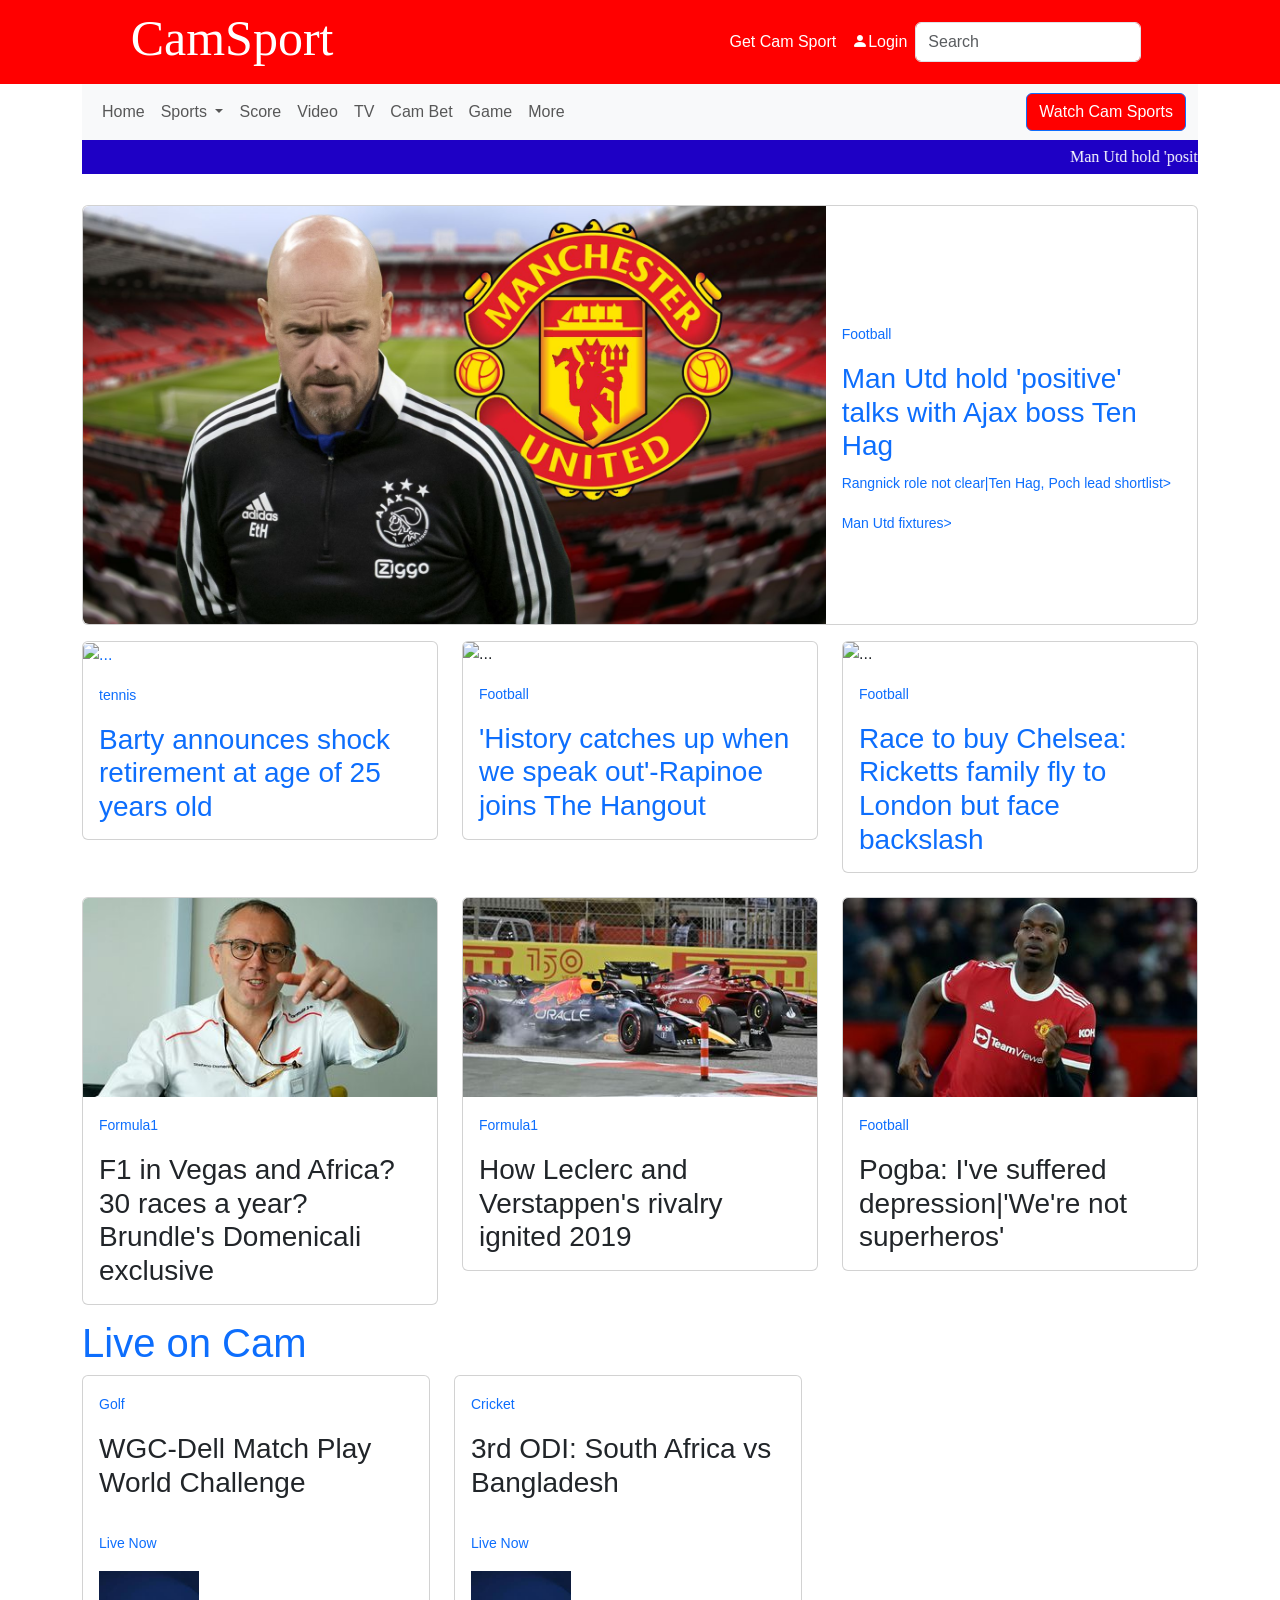
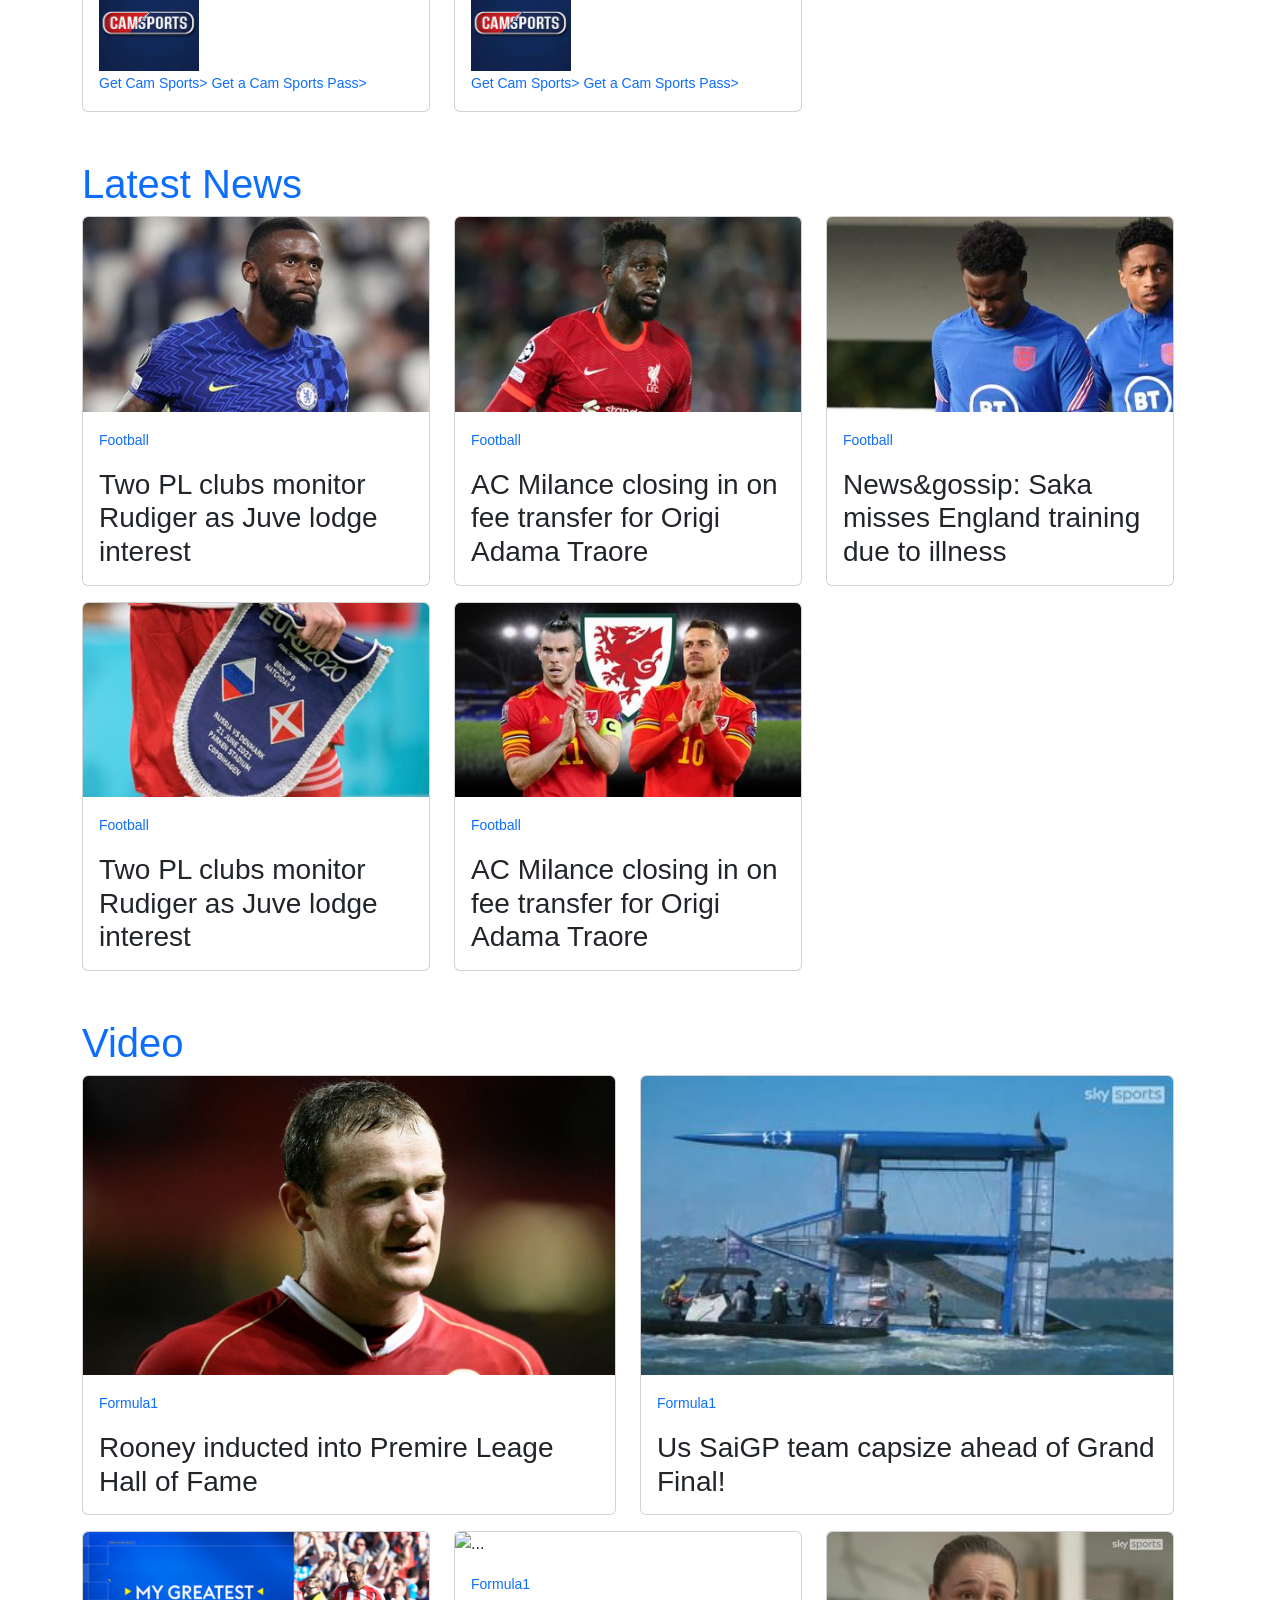
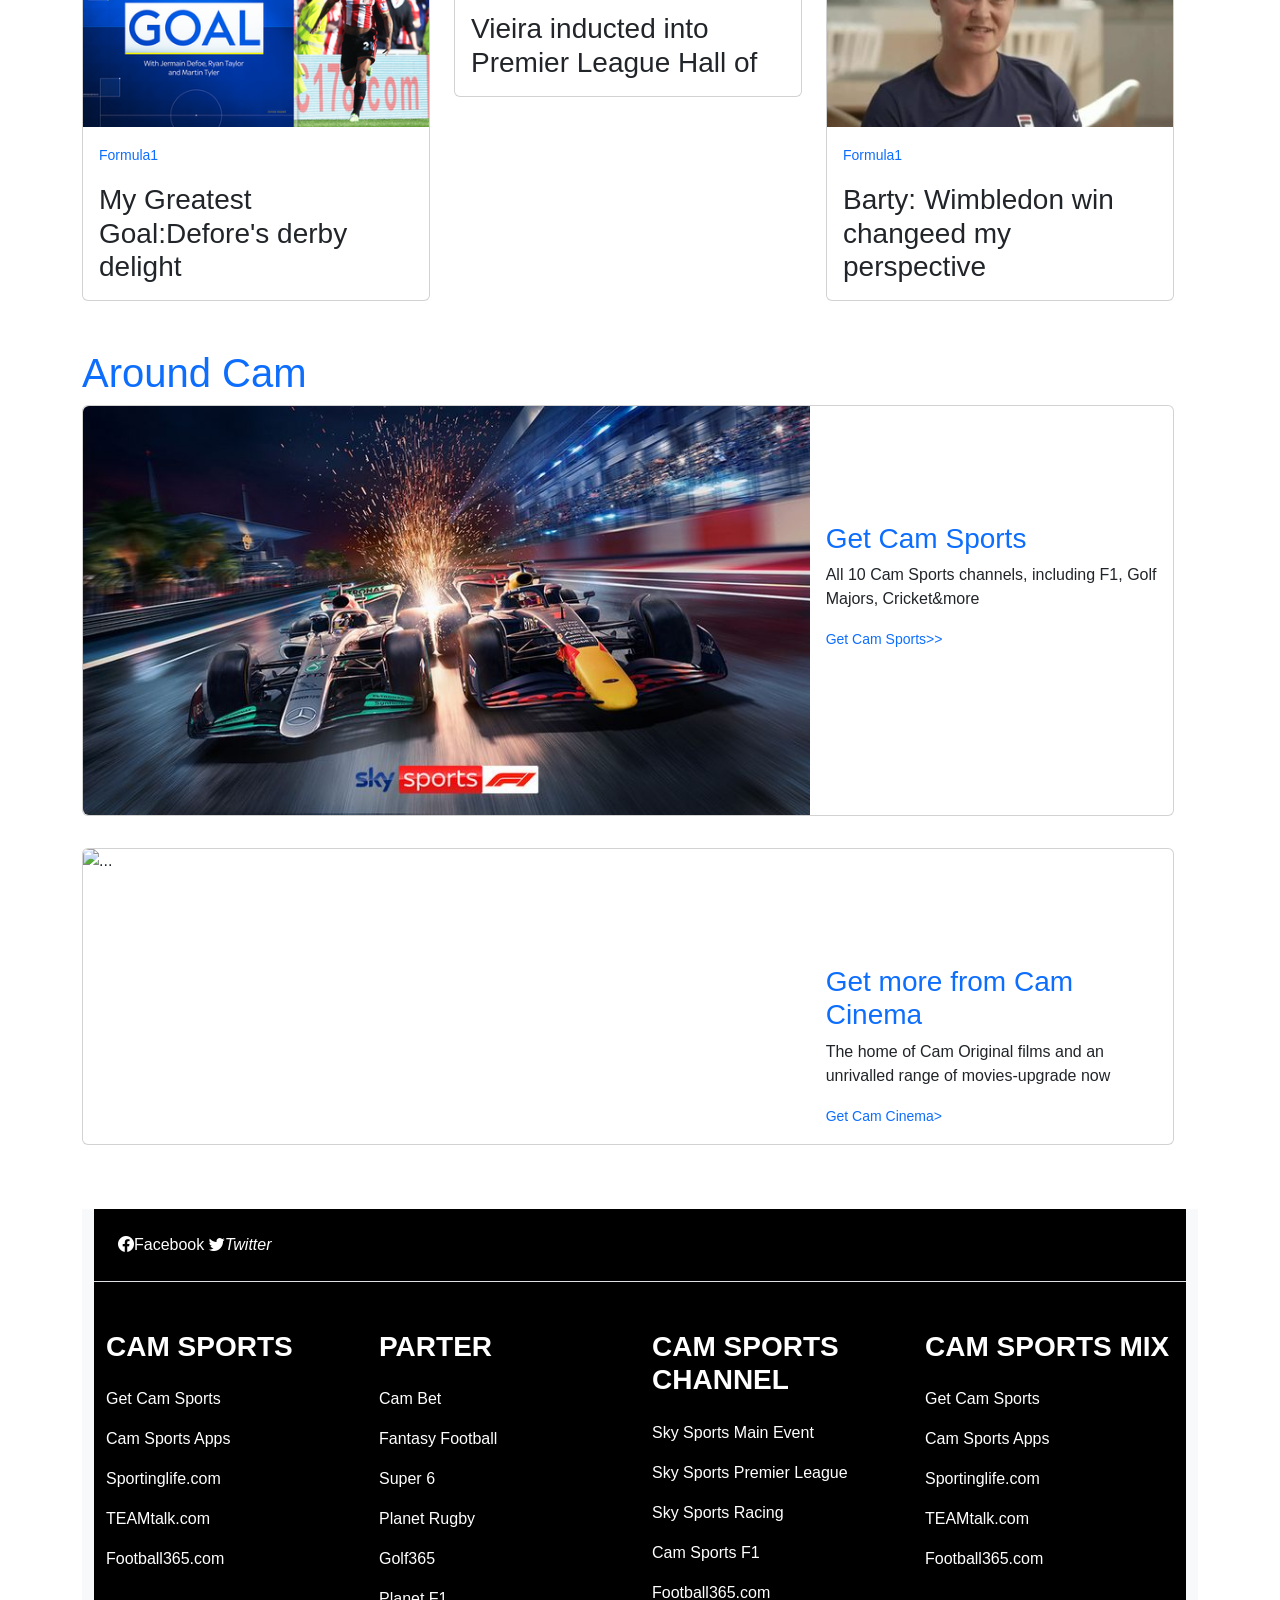
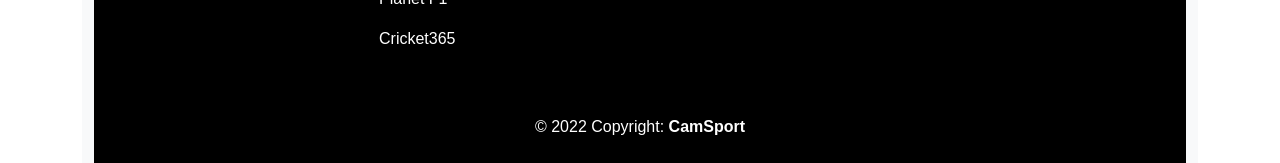
==== commit 4acb1d05: "Update link page Manu" ====
--- a/index.html
+++ b/index.html
@@ -89,14 +89,14 @@
                 <div class="card mb-3 " style="max-width: 100%;">
                     <div class="row g-0 ">
                       <div class="col-lg-8 image-hover">
-                        <a href="../ManU/index.html"><img src="images/Man.jpg" class="img-fluid rounded-start" alt="..."></a>
+                        <a href="ManU/index.html"><img src="images/Man.jpg" class="img-fluid rounded-start" alt="..."></a>
                       </div>
                       <div class="col-lg-4">
                         <div class="card-body center">
                           <p class="card-text"><small class="text-muted"><a href="#">Football</a></small></p>
-                          <h3 class="card-text"><a href="../ManU/index.html">Man Utd hold 'positive' talks with Ajax boss Ten Hag</a></h3>
-                          <p class="card-text"><small class="text-muted"><a href="../ManU/">Rangnick role not clear|Ten Hag, Poch lead shortlist></a></small></p>
-                          <p class="card-text"><small class="text-muted"><a href="../ManU/">Man Utd fixtures></a></small></p>
+                          <h3 class="card-text"><a href="ManU/index.html">Man Utd hold 'positive' talks with Ajax boss Ten Hag</a></h3>
+                          <p class="card-text"><small class="text-muted"><a href="ManU/">Rangnick role not clear|Ten Hag, Poch lead shortlist></a></small></p>
+                          <p class="card-text"><small class="text-muted"><a href="ManU/">Man Utd fixtures></a></small></p>
                         </div>
                       </div>
                     </div>
